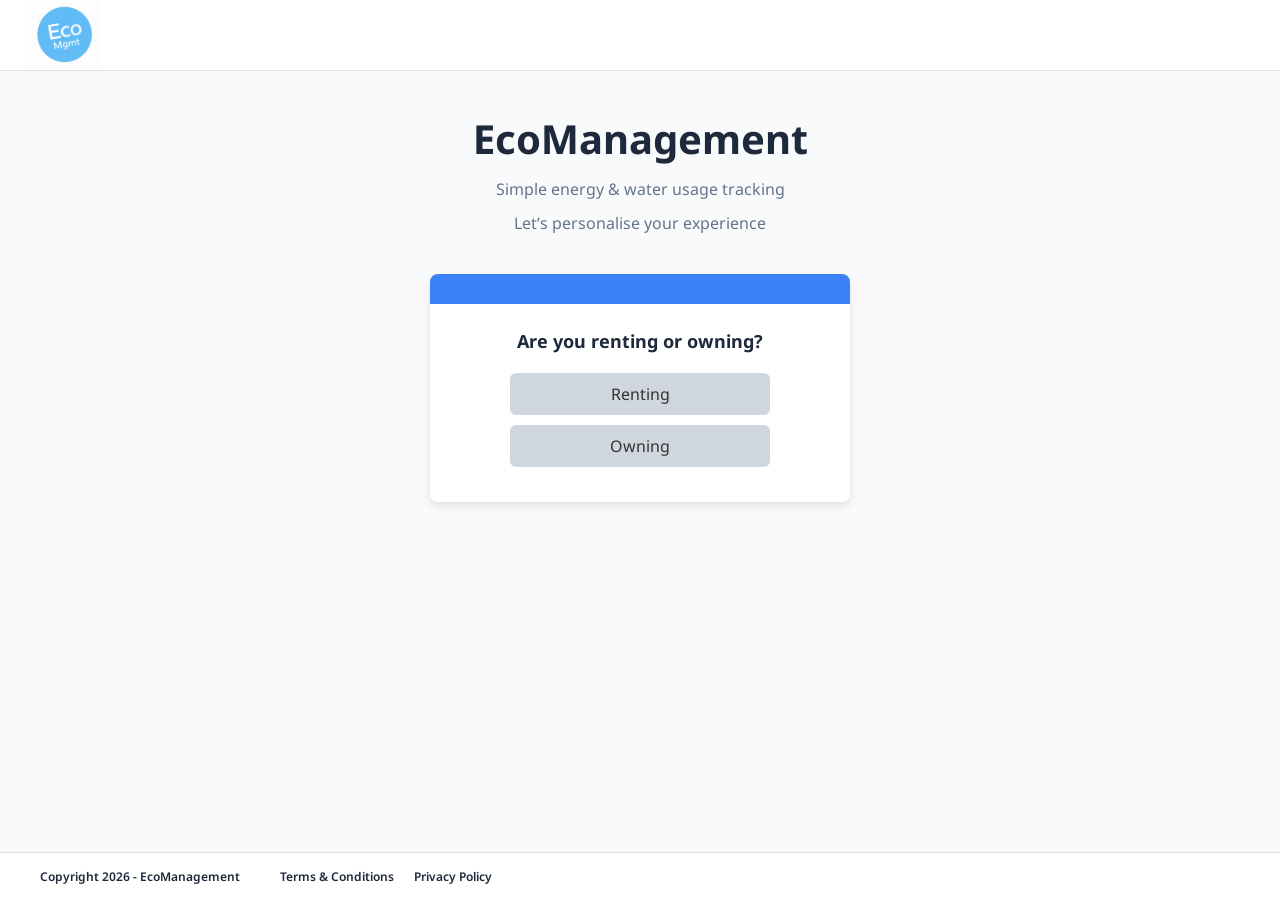
==== index.html @ d2347979 "change logo size and padding in header, add logo to renters hub, update index.html text# Please ente" ====
<!DOCTYPE html>
<!-- Author: Robindro Kshetrimayum
     Page: Homepage -->
<html lang="en">
<head>
  <meta charset="UTF-8">

  <!-- Title displayed on browser tab -->
  <title>Homepage - EcoManagement</title>

  <!-- Makes the page responsive -->
  <meta name="viewport" content="width=device-width, initial-scale=1.0">

  <!-- Google font -->
  <link rel="stylesheet" href="https://fonts.googleapis.com/css2?family=Noto+Sans+Georgian:wght@400;600&display=swap">


  <link rel="stylesheet" href="global.css">
</head>

<body>

<!-- Website header -->
<header>
  <div class="logo">
    <img src="icons/logo.png" alt="EcoManagement Logo">
  </div>
</header>

<!-- Main content -->
<main class="container">

  <!-- Intro section -->
  <div class="title-box">
    <h1>EcoManagement</h1>
    <p>Simple energy & water usage tracking</p>
    <p>Let’s personalise your experience</p>
  </div>

  <!-- User selection section -->
  <div class="choice-box">
    <div class="choice-header"></div>

    <div class="choice-content">
      <h3>Are you renting or owning?</h3>

      <!-- Renting button -->
      <a href="upload.html">
        <button class="btn">Renting</button>
      </a>

      <!-- Owning button -->
      <a href="upload.html">
        <button class="btn">Owning</button>
      </a>
    </div>
  </div>

</main>

<!-- Footer section -->
<footer>
  <span>Copyright 2026 - EcoManagement</span>

  <a href="terms.html">Terms & Conditions</a>
  <a href="privacy.html">Privacy Policy</a>
</footer>

</body>
</html>
---- global.css ----
/* 
   Stylesheet developed collaboratively by OL10.
   Final consolidation and integration by Harry Montgomery.
*/

/* Global */
* {
    margin: 0;
    padding: 0;
    box-sizing: border-box;
    font-family: "Noto Sans Georgian", sans-serif;
}

:root {
    /*backgrounds*/
    --clr-bg-page:    #F8FAFC;  
    --clr-bg-surface: #FFFFFF;   
    --clr-bg-info:    #EFF6FF;  

    /*text*/
    --clr-text-primary:   #1E293B;  
    --clr-text-secondary: #64748B;  
    --clr-text-info:      #1E40AF;  

    /*misc*/
    --clr-brand:       #4AA3DF;  
    --clr-accent:      #4E8FF9;  
    --clr-btn-hover:   #3B82F6;  
    --clr-btn-default: #CBD5E1;  

    /*borders*/
    --clr-border:        #DDDDDD;  
    --clr-border-upload: #CBD5E1;  
    --clr-border-info:   #BFDBFE;  
}

body {
    background: #F8FAFC;
    display: flex;
    flex-direction: column;
    min-height: 100vh;
    color: #1E293B;
}

.container {
    flex: 1;
    display: flex;
    flex-direction: column;
    align-items: center;
    padding: 40px 20px;
}

/* Header */
header {
    display: flex;
    justify-content: space-between;
    align-items: center;
    padding: 0px 30px;
    background: #FFF;
    border-bottom: 1px solid #DDD;
}

.logo img {
    width: 70px;
    height: 70px;
    object-fit: contain;
    display: block;
}

nav {
    display: flex;
    gap: 50px;
}

.nav-link {
    color: #1E293B;
    font-size: 22px;
    font-weight: 700;
    text-decoration: none;
    transition: color 0.2s ease;
}

.nav-link:hover,
.nav-link-active {
    color: #4E8FF9;
}

.home {
    text-decoration: none;
    color: #1E293B;
    font-size: 16px;
    font-weight: 600;
}

/* Footer */
footer {
    display: flex;
    gap: 20px;
    padding: 15px 40px;
    background: #FFF;
    border-top: 1px solid #DDD;
    font-size: 12px;
    font-weight: 600;
    color: #1E293B;
}

footer span {
    margin-right: 20px;
}

footer a {
    text-decoration: none;
    color: #1E293B;
}

footer a:hover {
    color: #4E8FF9;
}

/* 
    Homepage 
    Author: Robindro Kshetrimayum
*/
.logo {
  font-weight: bold;
  color: #4aa3df;
}

.container {
  flex: 1;
  display: flex;
  flex-direction: column;
  align-items: center;
  padding: 40px 20px;
}

.title-box {
  text-align: center;
  margin-bottom: 40px;
  max-width: 400px;

  & h1 {
    font-size: 40px;
    font-weight: 700;
    margin-bottom: 12px;
  }

  & p {
    font-size: 16px;
    color: #64748B;
    margin: 0;
  }

  & p + p {
    margin-top: 12px;
  }

  & strong {
    color: #1E293B;
  }
}

.choice-box {
  width: 420px;
  background: #fff;
  border-radius: 8px;
  box-shadow: 0 4px 10px rgba(0,0,0,0.1);
  overflow: hidden;
  text-align: center;
}

.choice-header {
  height: 30px;
  background: #3B82F6;
}

.choice-content {
  padding: 25px 40px;
  display: flex;
  flex-direction: column;
  align-items: center;

  & h3 {
    font-size: 18px;
    margin-bottom: 20px;
  }
}

.btn {
  width: 260px;
  padding: 10px 16px;
  margin-bottom: 10px;
  border: none;
  border-radius: 6px;
  font-size: 16px;
  cursor: pointer;

  background: #cfd6dd;
  color: #333;

  transition: opacity 0.2s ease;
}

.btn:hover,
.btn:active {
  background: #3B82F6;
  color: #fff;
  opacity: 0.9;
}

/* 
   Upload
   Author: Dion Kircher
*/
.upload-title-box {
  text-align: left;
  max-width: 400px;
  margin: 0;

  & h1 {
    font-size: 40px;
    font-weight: 350;
    margin-bottom: 6px;
    margin-left: -55px;
    color: var(--clr-text-primary);
  }

  & p {
    font-size: 40px;
    font-weight: 700;
    color: var(--clr-text-primary);
    margin-left: -55px;
  }

  & p + p {
    margin-top: 12px;
    font-size: 16px;
    font-weight: 550;
    color: var(--clr-text-secondary);
    margin-left: -55px;
  }
}

.upload-box {
  margin-top: 10px;
  width: 420px;
  height: 330px;
  background: var(--clr-bg-page);
  border: 2px dashed var(--clr-border-upload);
  border-radius: 15px;
  overflow: hidden;
  text-align: center;
}

.upload-content {
  padding: 25px 40px;
  display: flex;
  flex-direction: column;
  align-items: center;
}

.upload-icon {
  margin-top: 75px;
  max-width: 20%; 
  height: auto;    
}

.upload-content h3 {
    color: var(--clr-text-secondary);
    margin-top: 20px;
    font-size: 18px;
    margin-bottom: 5px;
  }

.upload-content h4 {
    color: var(--clr-text-secondary);
    font-size: 14px;
  }


.continue-btn {
  display: flex;             
  justify-content: center;   
  align-items: center;       
  text-decoration: none;     
  margin-top: 40px;
  width: 310px;
  height: 65px;
  background: var(--clr-btn-default);
  color: var(--clr-text-secondary);
  font-size: 24px;
  font-weight: bold;
  border: none;
  border-radius: 6px;
  cursor: pointer;           
  align-self: center;
  transition: all 0.2s ease;
  box-shadow: 3px 3px 5px rgb(176, 176, 176);
}

.continue-btn:hover {
  background: var(--clr-btn-hover);
  color: var(--clr-bg-surface);
  opacity: 0.9;
}

.disclaimer-box {
    margin-top: 40px;
    width: 540px;
    height: 110px;
    background: var(--clr-bg-info);
    border: 1px solid var(--clr-border-info);
    border-radius: 6px;
    display: flex;
    align-items: center;
    padding: 0 20px;
    margin-bottom: -30px;

    & p {
        font-size: 16px;
        color: var(--clr-text-info);
        text-align: left;
    }
}

/* 
   Bill Translator
   Author: Harry Montgomery 
*/
.bill-container {
    flex: 1;
    display: flex;
    flex-direction: column;
    align-items: center;
    padding: 40px 20px;
}

.bill-title-box {
    text-align: center;
    margin-bottom: 20px;
    max-width: 500px;

    & h1 {
        font-size: 40px;
        font-weight: 700;
        margin-bottom: 7px;
    }

    & p {
        color: #1E293B;
        text-align: center;
        font-size: 24px;
        font-weight: 400;
    }
}

.bill-title-row {
    display: flex;
    align-items: center;
    justify-content: center;
    gap: 10px;
}

.bill-title-icon {
    width: 43px;
    height: 43px;
    margin-bottom: 7px;
}

.bill-renters-card {
    width: 745px;
    border-radius: 16px;
    background: #FFF;
    box-shadow: 2px 4px 8px 0 rgba(0, 0, 0, 0.25);
    overflow: hidden;
    padding: 0px;
}

.bill-header {
    background: #4E8FF9;
    color: #fff;
    text-align: center;
    padding: 20px 16px;

    & h2 {
        font-size: 28px;
        font-weight: 700;
        margin: 0;
    }
}

.bill-body {
    padding: 26px 32px 36px;
    display: flex;
    flex-direction: column;
    align-items: center;
}

.breakdown-title {
    display: flex;
    align-items: center;
    gap: 10px;
    margin-bottom: 18px;

    & h3 {
        font-size: 22px;
        font-weight: 700;
        color: #1E293B;
        margin: 0;
    }
}

.breakdown-icon {
    width: 24px;
    height: 24px;
}

.bill-chart {
    width: 100%;
    max-width: 420px;
    height: auto;
    display: block;
}

.insight-box {
    width: 100%;
    max-width: 620px;
    margin: auto;
    background: #EEF3FB;
    border: 1px solid #C9D8F0;
    border-radius: 10px;
    padding: 16px 18px;
    margin-top: 20px;
    margin-bottom: 24px;

    & h4 {
        color: #1E40AF;
        font-size: 24px;
        font-weight: 800;
        margin-bottom: 8px;
    }

    & p {
        color: #1E293B;
        font-size: 16px;
        font-weight: 400;
        line-height: 1.5;
    }

    & p span {
        color: #1D4ED8;
        font-weight: 700;
    }
}

.next-step {
    width: 100%;
    text-align: center;
    padding-bottom: 16px;

    & h3 {
        color: #000;
        font-size: 20px;
        font-weight: 700;
        margin-bottom: 22px;
    }
}

.action-buttons {
    display: flex;
    justify-content: center;
    gap: 18px;
    margin-bottom: 14px;
    flex-wrap: wrap;
}

.action-btn {
    min-width: 220px;
    padding: 14px 24px;
    border-radius: 12px;
    text-decoration: none;
    font-size: 18px;
    font-weight: 700;
    text-align: center;
    display: inline-block;
    box-shadow: 0 3px 8px rgba(0, 0, 0, 0.15);
}

.primary-btn {
    background: #3B82F6;
    color: #fff;
}

.secondary-btn {
    background: #F0E7FF;
    color: #6D28D9;
}

.upload-link {
    color: #2563EB;
    font-size: 16px;
    font-weight: 700;
    text-decoration: none;
}

.upload-link:hover {
    text-decoration: underline;
}

/* 
   Renters Hub
   Author: Mustafa Luaibi
*/
.renters-title-box {
    text-align: center;
    margin-bottom: 20px;
    max-width: 400px;

    & h1 {
        font-size: 40px;
        font-weight: 700;
        margin-bottom: 7px;
    }

    & p {
        color: #1E293B;
        text-align: center;
        font-size: 24px;
        font-weight: 400;
    }
}

.renters-title-row {
    display: flex;
    align-items: center;
    justify-content: center;
    gap: 10px;
}

.renters-title-icon {
    width: 43px;
    height: 43px;
    margin-bottom: 7px;
}

.renters-card {
    width: 745px;
    border-radius: 16px;
    border: 1px solid #E2E8F0;
    background: #FFF;
    box-shadow: 2px 4px 8px 0 rgba(0, 0, 0, 0.25);
    padding: 17px 45px;
}

.quick-info-box {
    border-radius: 12px;
    border: 1px solid #BFDBFE;
    background: #EFF6FF;
    padding: 5px 15px;
    text-align: center;
    margin-bottom: 12px;

    & strong {
        font-size: 16px;
    }

    & p {
        font-size: 15px;
    }
}

.selected-savings-info {
    display: flex;
    justify-content: space-between;
    align-items: center;
    border-radius: 12px;
    border: 1px solid #86EFAC;
    background: #ECFDF5;
    padding: 10px 25px;
    margin-bottom: 14px;

    & strong {
        font-size: 20px;
    }

    & span {
        color: #059669;
        font-size: 28px;
        font-weight: 700;
    }
}

.tips-grid {
    display: grid;
    grid-template-columns: 1fr 1fr;
    gap: 20px;
}

.tip-card {
    position: relative;
    border-radius: 16px;
    border: 2px solid #DBEAFE;
    background: #FFF;
    padding: 15px;
    transition-property: transform, box-shadow;
    transition-duration: 0.2s;
    transition-timing-function: ease;
    cursor: pointer;

    & input {
        position: absolute;
        top: 10px;
        right: 10px;
        width: 20px;
        height: 20px;
        cursor: pointer;
    }

    & p {
        font-size: 16px;
        color: #64748B;
        margin-bottom: 7px;
    }
}

.tip-card:hover {
    transform: translateY(-2px);
    box-shadow: 2px 6px 10px rgba(0, 0, 0, 0.18);
}

.tip-card:has(input:checked) {
    border-color: #10B981;
    background: #ECFDF5;
}

.tip-cost-info {
    display: flex;
    justify-content: space-between;
    align-items: center;

    & small {
        color: #6D28D9;
        font-size: 12px;
        font-weight: 700;
        border-radius: 10px;
        padding: 5px 10px;
        background: #EDE9FE;
    }


    & strong {
        color: #059669;
        font-size: 16px;
    }
}

.add-tips-btn {
    width: 100%;
    margin-top: 14px;
    padding: 12px;
    background: #3B82F6;
    color: #FFF;
    border: none;
    border-radius: 16px;
    font-size: 21px;
    font-weight: 700;
    cursor: pointer;
    filter: drop-shadow(0 2px 2px rgba(0, 0, 0, 0.50));
    transition: all 0.2s ease;
}

.add-tips-btn:hover {
    background: #2563EB;
    transform: translateY(-2px);
    filter: drop-shadow(0 4px 6px rgba(0, 0, 0, 0.3));
}

/* 
   Saving Goals
   Author: Cong Duc Hung Nguyen (Henry)
*/
.hero {
    text-align: center;
    padding: 50px 20px;
}

.hero-title-box {
    display: flex;
    justify-content: center;
    align-items: center;
    gap: 20px;
    margin-bottom: 10px;
}

.quotes {
    font-size: 24px;
    color: black;
}

.pig-icon {
    width: 50px;
    height: auto;
}

.main-container {
    max-width: 1440px;
    margin: 0 auto 80px;
    background: white;
    border-radius: 24px;
    padding: 50px;
    box-shadow: 0 15px 40px rgba(0, 0, 0, 0.06);
}

.grid {
    display: grid;
    grid-template-columns: repeat(3, 1fr);
    gap: 30px;
    margin-bottom: 50px;
}

.card-checkbox {
    display: none;
}

.card {
    border: 2px solid #e2e8f0;
    border-radius: 18px;
    padding: 25px;
    display: flex;
    gap: 20px;
    cursor: pointer;
    transition: all 0.25s ease;
}

.card-checkbox:checked + .card {
    border-color: #56c986;
    background-color: #f0fdf4;
}

.check-circle {
    width: 26px;
    height: 26px;
    border: 2px solid #e2e8f0;
    border-radius: 50%;
    flex-shrink: 0;
    margin-top: 5px;
    display: flex;
    align-items: center;
    justify-content: center;
}

.card-checkbox:checked + .card .check-circle {
    background-color: #56c986;
    border-color: #56c986;
}

.card-checkbox:checked + .card .check-circle::after {
    content: '✓';
    color: white;
    font-size: 16px;
}

.card-info {
    & b {
        display: block;
        font-size: 20px;
        font-weight: 700;
        margin-bottom: 8px;
        line-height: 1.2;
    }

    & span {
        color: #56c986;
        font-weight: 700;
        font-size: 18px;
    }
}

.summary-bar {
    background-color: #56c986;
    color: black;
    padding: 30px;
    border-radius: 20px;
    text-align: center;

    & h2 {
        font-size: 36px;
    }
}

@media (max-width: 900px) { .grid { grid-template-columns: 1fr 1fr; } }
@media (max-width: 600px) { .grid { grid-template-columns: 1fr; } }
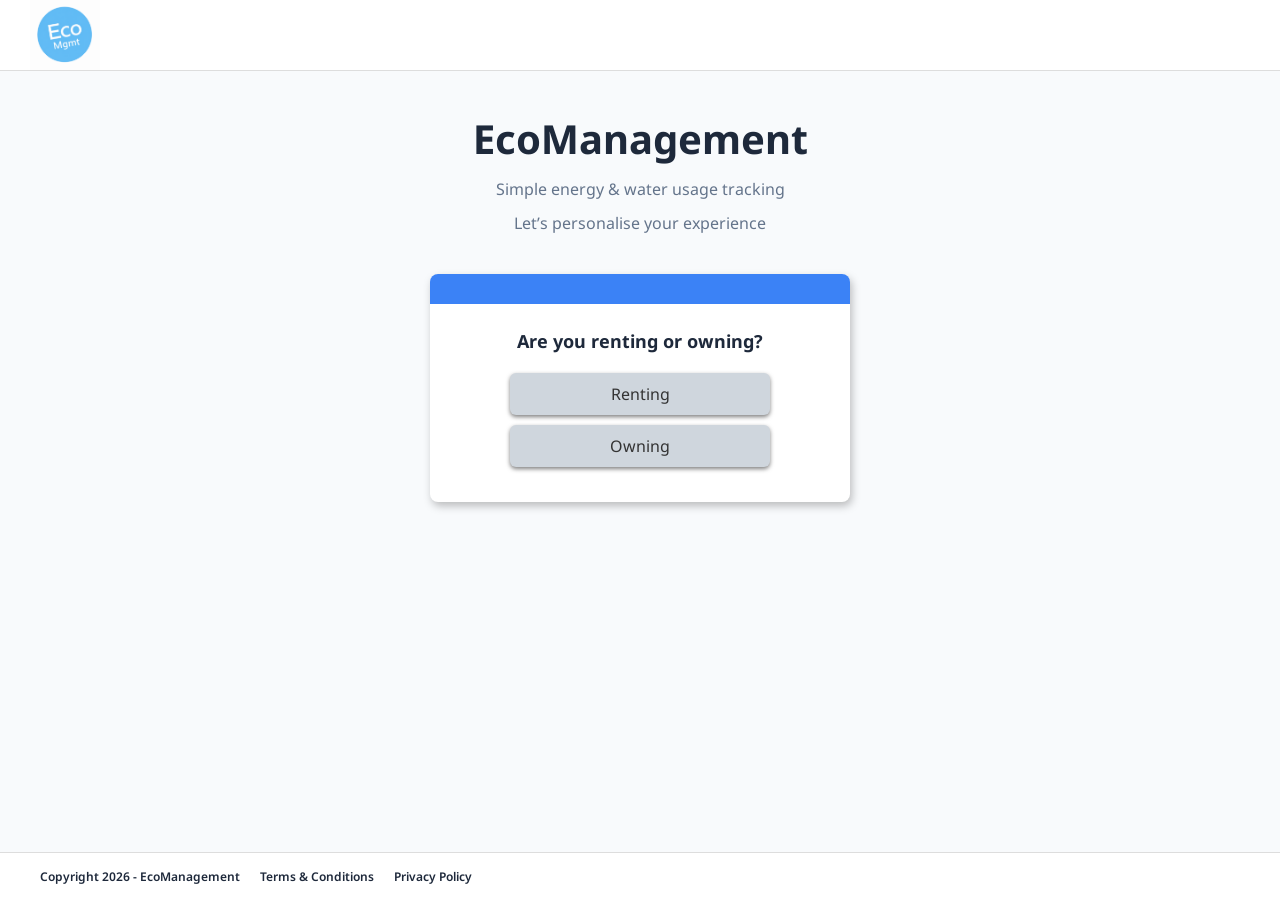
==== commit 1d790341: "removed redudant codes from global.css and added box-shadow to choice-box." ====
--- a/index.html
+++ b/index.html
@@ -2,6 +2,7 @@
 <!-- Author: Robindro Kshetrimayum
      Page: Homepage -->
 <html lang="en">
+
 <head>
   <meta charset="UTF-8">
 
@@ -12,59 +13,60 @@
   <meta name="viewport" content="width=device-width, initial-scale=1.0">
 
   <!-- Google font -->
-  <link rel="stylesheet" href="https://fonts.googleapis.com/css2?family=Noto+Sans+Georgian:wght@400;600&display=swap">
+  <link rel="stylesheet"
+    href="https://fonts.googleapis.com/css2?family=Noto+Sans+Georgian:wght@400;600&display=swap">
 
-
+  <!-- Global CSS -->
   <link rel="stylesheet" href="global.css">
 </head>
 
 <body>
 
-<!-- Website header -->
-<header>
-  <div class="logo">
-    <img src="icons/logo.png" alt="EcoManagement Logo">
-  </div>
-</header>
+  <!-- Website header -->
+  <header>
+    <div class="logo">
+      <img src="icons/logo.png" alt="EcoManagement Logo">
+    </div>
+  </header>
 
-<!-- Main content -->
-<main class="container">
+  <!-- Main content -->
+  <main class="container">
 
-  <!-- Intro section -->
-  <div class="title-box">
-    <h1>EcoManagement</h1>
-    <p>Simple energy & water usage tracking</p>
-    <p>Let’s personalise your experience</p>
-  </div>
+    <!-- Top section -->
+    <div class="title-box">
+      <h1>EcoManagement</h1>
+      <p>Simple energy & water usage tracking</p>
+      <p>Let’s personalise your experience</p>
+    </div>
 
-  <!-- User selection section -->
-  <div class="choice-box">
-    <div class="choice-header"></div>
+    <!-- User selection section -->
+    <div class="choice-box">
+      <div class="choice-content">
 
-    <div class="choice-content">
-      <h3>Are you renting or owning?</h3>
+        <h3>Are you renting or owning?</h3>
 
-      <!-- Renting button -->
-      <a href="upload.html">
-        <button class="btn">Renting</button>
-      </a>
+        <!-- Renting button -->
+        <a href="upload.html">
+          <button class="btn">Renting</button>
+        </a>
 
-      <!-- Owning button -->
-      <a href="upload.html">
-        <button class="btn">Owning</button>
-      </a>
+        <!-- Owning button -->
+        <a href="upload.html">
+          <button class="btn">Owning</button>
+        </a>
+
+      </div>
     </div>
-  </div>
 
-</main>
+  </main>
 
-<!-- Footer section -->
-<footer>
-  <span>Copyright 2026 - EcoManagement</span>
-
-  <a href="terms.html">Terms & Conditions</a>
-  <a href="privacy.html">Privacy Policy</a>
-</footer>
+  <!-- Footer section -->
+  <footer>
+    <span>Copyright 2026 - EcoManagement</span>
+    <a href="terms.html">Terms & Conditions</a>
+    <a href="privacy.html">Privacy Policy</a>
+  </footer>
 
 </body>
+
 </html>
--- a/global.css
+++ b/global.css
@@ -88,8 +88,12 @@
 .home {
     text-decoration: none;
     color: #1E293B;
-    font-size: 16px;
+    font-size: 22px;
     font-weight: 600;
+}
+
+.home:hover {
+    color: var(--clr-accent);
 }
 
 /* Footer */
@@ -104,10 +108,6 @@
     color: #1E293B;
 }
 
-footer span {
-    margin-right: 20px;
-}
-
 footer a {
     text-decoration: none;
     color: #1E293B;
@@ -121,19 +121,6 @@
     Homepage 
     Author: Robindro Kshetrimayum
 */
-.logo {
-  font-weight: bold;
-  color: #4aa3df;
-}
-
-.container {
-  flex: 1;
-  display: flex;
-  flex-direction: column;
-  align-items: center;
-  padding: 40px 20px;
-}
-
 .title-box {
   text-align: center;
   margin-bottom: 40px;
@@ -148,7 +135,6 @@
   & p {
     font-size: 16px;
     color: #64748B;
-    margin: 0;
   }
 
   & p + p {
@@ -164,12 +150,14 @@
   width: 420px;
   background: #fff;
   border-radius: 8px;
-  box-shadow: 0 4px 10px rgba(0,0,0,0.1);
+  box-shadow: 2px 4px 8px 0 rgba(0, 0, 0, 0.25);
   overflow: hidden;
   text-align: center;
 }
 
-.choice-header {
+.choice-box::before {
+  content: "";
+  display: block;
   height: 30px;
   background: #3B82F6;
 }
@@ -194,16 +182,18 @@
   border-radius: 6px;
   font-size: 16px;
   cursor: pointer;
-
   background: #cfd6dd;
   color: #333;
-
-  transition: opacity 0.2s ease;
+  filter: drop-shadow(0 2px 2px rgba(0, 0, 0, 0.50));
+
+  transition: all 0.2s ease;
 }
 
 .btn:hover,
 .btn:active {
   background: #3B82F6;
+  transform: translateY(-2px);
+  filter: drop-shadow(0 4px 6px rgba(0, 0, 0, 0.3));
   color: #fff;
   opacity: 0.9;
 }
@@ -250,6 +240,7 @@
   border-radius: 15px;
   overflow: hidden;
   text-align: center;
+  cursor: pointer;
 }
 
 .upload-content {
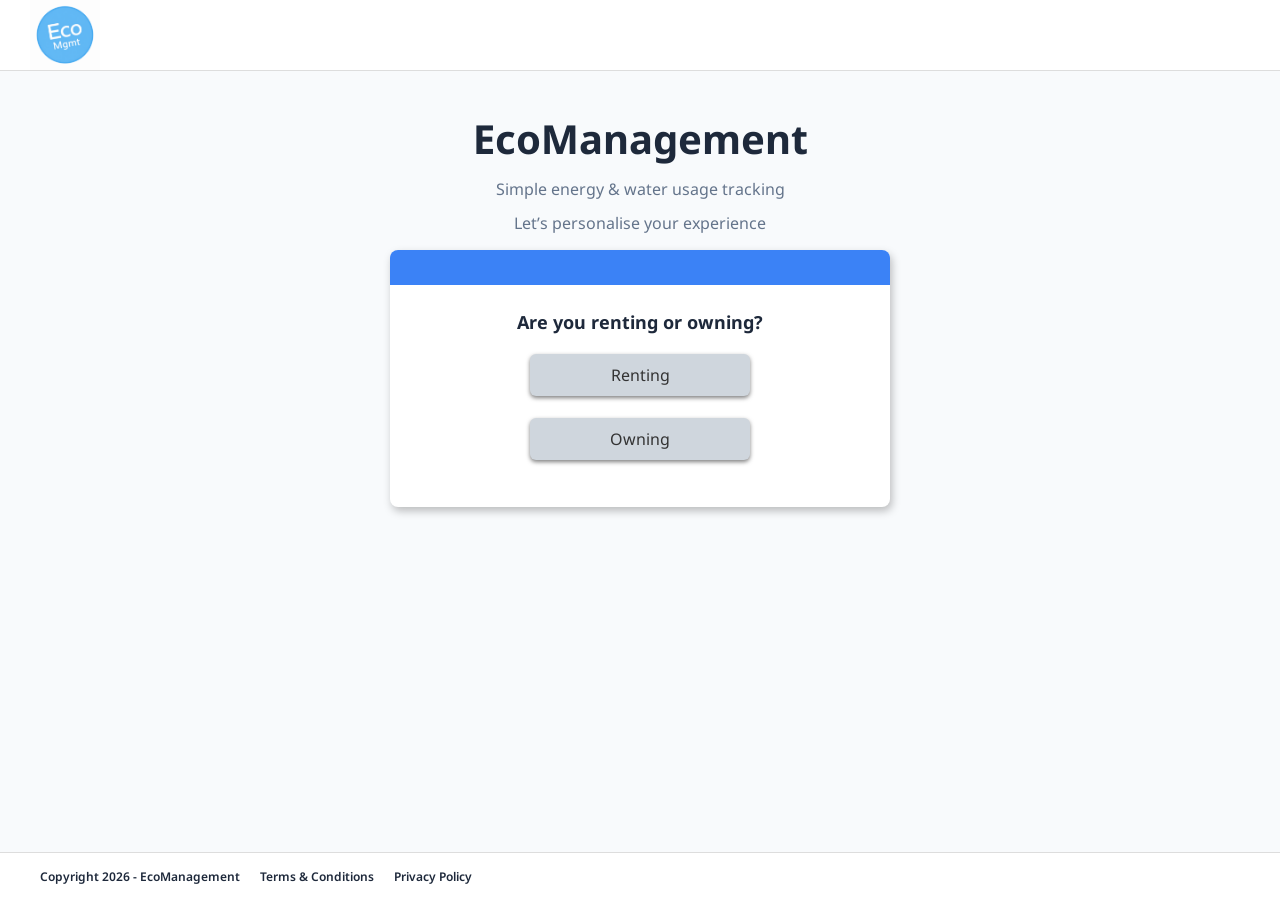
==== commit 1755717d: "change the logo to svg and update the header comment in index.html" ====
--- a/index.html
+++ b/index.html
@@ -16,16 +16,16 @@
   <link rel="stylesheet"
     href="https://fonts.googleapis.com/css2?family=Noto+Sans+Georgian:wght@400;600&display=swap">
 
-  <!-- Global CSS -->
+  <!-- Linking Global CSS -->
   <link rel="stylesheet" href="global.css">
 </head>
 
 <body>
 
-  <!-- Website header -->
+  <!-- Homepage header -->
   <header>
     <div class="logo">
-      <img src="icons/logo.png" alt="EcoManagement Logo">
+      <img src="icons/logo.svg" alt="EcoManagement Logo">
     </div>
   </header>
 
--- a/global.css
+++ b/global.css
@@ -123,7 +123,7 @@
 */
 .title-box {
   text-align: center;
-  margin-bottom: 40px;
+  margin-bottom: 16px;
   max-width: 400px;
 
   & h1 {
@@ -147,7 +147,7 @@
 }
 
 .choice-box {
-  width: 420px;
+  width: 500px;
   background: #fff;
   border-radius: 8px;
   box-shadow: 2px 4px 8px 0 rgba(0, 0, 0, 0.25);
@@ -158,7 +158,7 @@
 .choice-box::before {
   content: "";
   display: block;
-  height: 30px;
+  height: 35px;
   background: #3B82F6;
 }
 
@@ -175,9 +175,9 @@
 }
 
 .btn {
-  width: 260px;
+  width: 220px;
   padding: 10px 16px;
-  margin-bottom: 10px;
+  margin-bottom: 22px;
   border: none;
   border-radius: 6px;
   font-size: 16px;
@@ -185,7 +185,6 @@
   background: #cfd6dd;
   color: #333;
   filter: drop-shadow(0 2px 2px rgba(0, 0, 0, 0.50));
-
   transition: all 0.2s ease;
 }
 
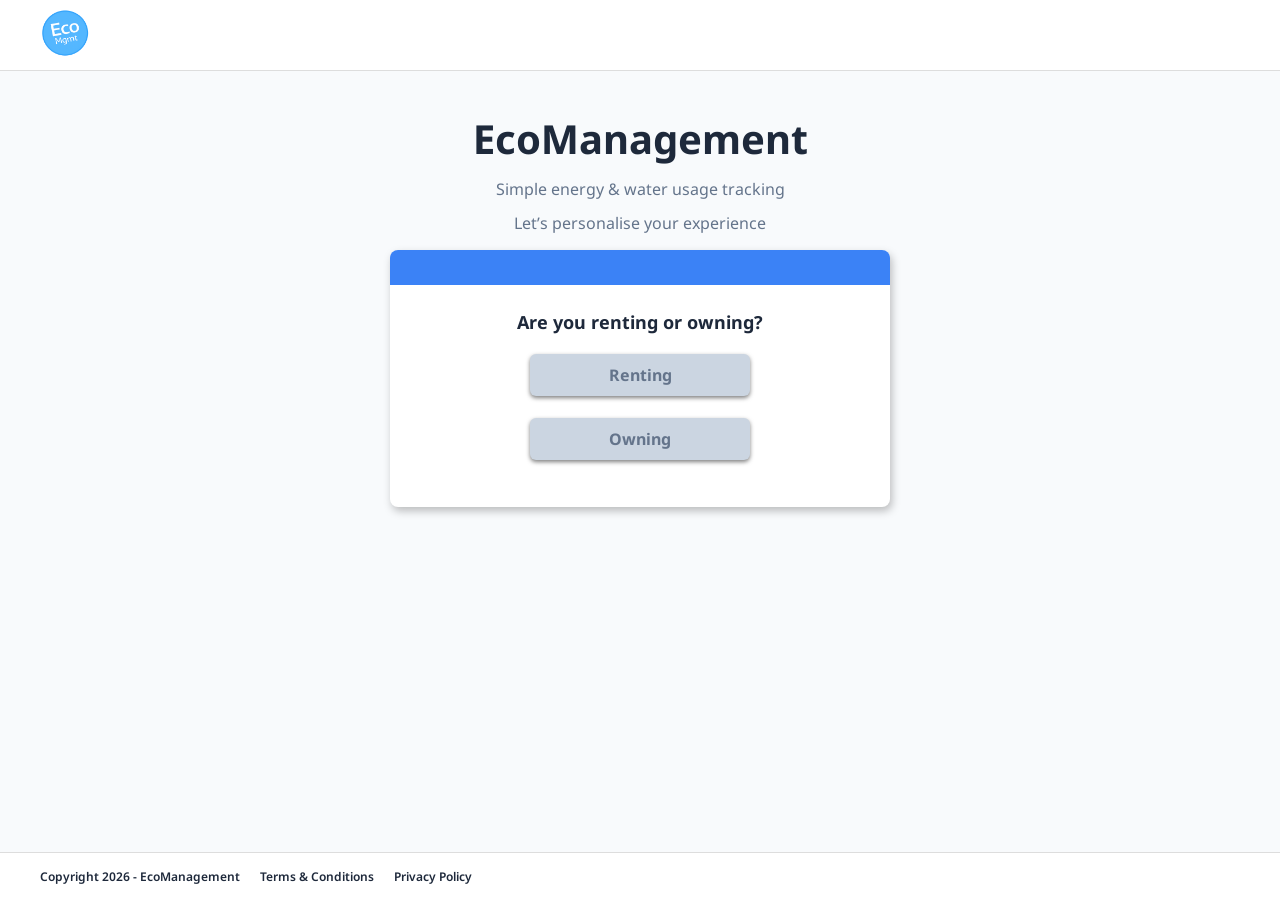
==== commit 8fb5a190: "added glowing effect to logo and removed svg logo" ====
--- a/index.html
+++ b/index.html
@@ -25,7 +25,7 @@
   <!-- Homepage header -->
   <header>
     <div class="logo">
-      <img src="icons/logo.svg" alt="EcoManagement Logo">
+      <img src="icons/logo.png" alt="EcoManagement Logo">
     </div>
   </header>
 
--- a/global.css
+++ b/global.css
@@ -61,10 +61,28 @@
 }
 
 .logo img {
-    width: 70px;
-    height: 70px;
-    object-fit: contain;
-    display: block;
+  width: 70px;
+  height: 70px;
+  object-fit: contain;
+  display: block;
+
+  animation: glowPulse 5s ease-in-out infinite;
+}
+
+@keyframes glowPulse {
+
+  0% {
+    filter: drop-shadow(0 0 0px #4dafff);
+  }
+
+  50% {
+    filter: drop-shadow(0 0 14px #4dafff);
+  }
+
+  100% {
+    filter: drop-shadow(0 0 0px #4dafff);
+  }
+
 }
 
 nav {
@@ -182,8 +200,9 @@
   border-radius: 6px;
   font-size: 16px;
   cursor: pointer;
-  background: #cfd6dd;
-  color: #333;
+  background: var(--clr-btn-default);
+  color: var(--clr-text-secondary);
+  font-weight: bold;
   filter: drop-shadow(0 2px 2px rgba(0, 0, 0, 0.50));
   transition: all 0.2s ease;
 }
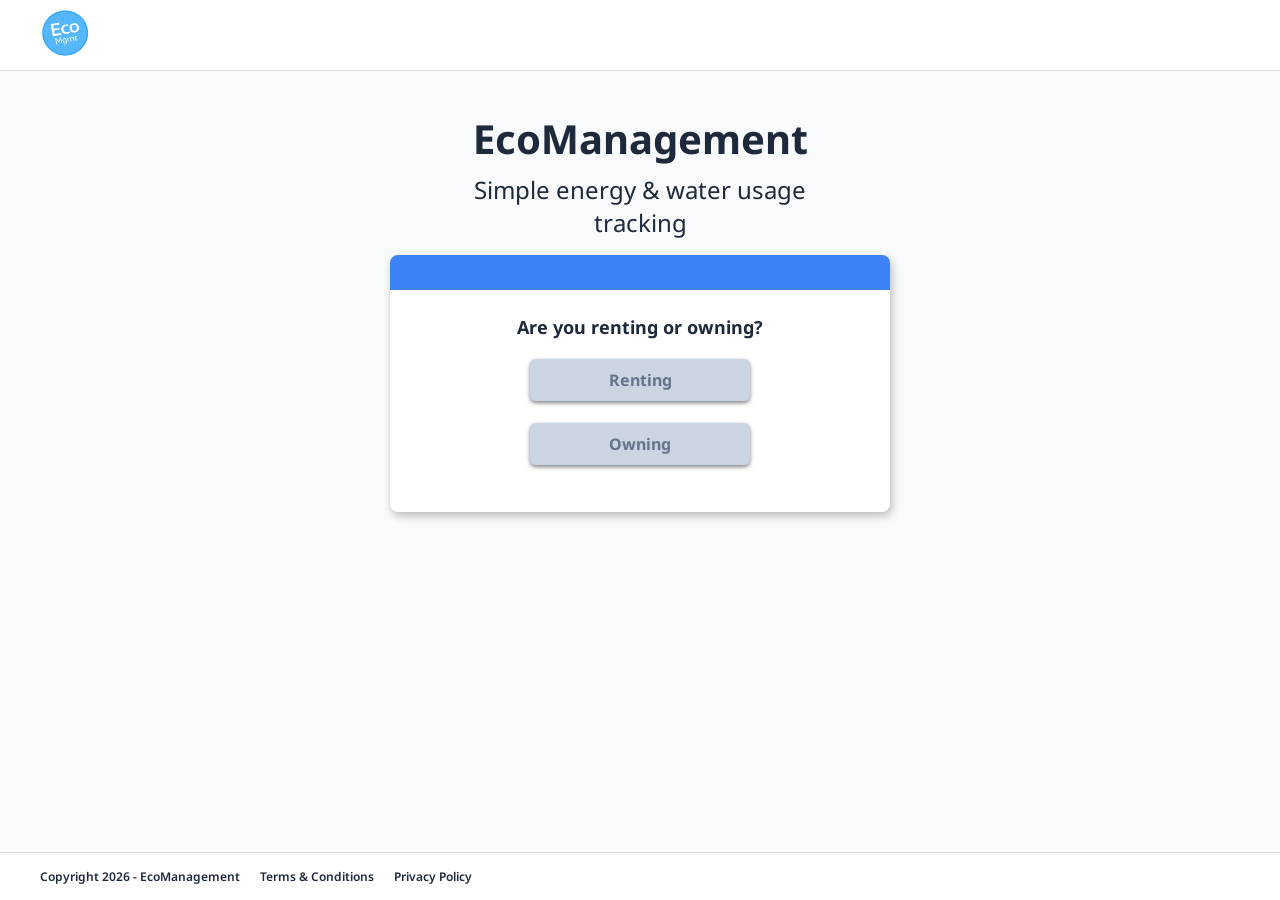
==== commit 114dc917: "changing title text and subtitle text in index.html and global.css" ====
--- a/index.html
+++ b/index.html
@@ -1,6 +1,6 @@
 <!DOCTYPE html>
 <!-- Author: Robindro Kshetrimayum
-     Page: Homepage -->
+     Page: Homepage -->     
 <html lang="en">
 
 <head>
@@ -9,7 +9,7 @@
   <!-- Title displayed on browser tab -->
   <title>Homepage - EcoManagement</title>
 
-  <!-- Makes the page responsive -->
+  <!-- Makes the page responsive across different screen sizes and devices -->
   <meta name="viewport" content="width=device-width, initial-scale=1.0">
 
   <!-- Google font -->
@@ -36,7 +36,6 @@
     <div class="title-box">
       <h1>EcoManagement</h1>
       <p>Simple energy & water usage tracking</p>
-      <p>Let’s personalise your experience</p>
     </div>
 
     <!-- User selection section -->
@@ -47,12 +46,12 @@
 
         <!-- Renting button -->
         <a href="upload.html">
-          <button class="btn">Renting</button>
+          <button class="homepage-btn">Renting</button>
         </a>
 
         <!-- Owning button -->
         <a href="upload.html">
-          <button class="btn">Owning</button>
+          <button class="homepage-btn">Owning</button>
         </a>
 
       </div>
--- a/global.css
+++ b/global.css
@@ -70,19 +70,15 @@
 }
 
 @keyframes glowPulse {
-
   0% {
     filter: drop-shadow(0 0 0px #4dafff);
   }
-
   50% {
     filter: drop-shadow(0 0 14px #4dafff);
   }
-
   100% {
     filter: drop-shadow(0 0 0px #4dafff);
   }
-
 }
 
 nav {
@@ -101,6 +97,10 @@
 .nav-link:hover,
 .nav-link-active {
     color: #4E8FF9;
+    font-size: 22px;
+    font-weight: 700;
+    text-decoration: none;
+    transition: color 0.2s ease;
 }
 
 .home {
@@ -109,7 +109,6 @@
     font-size: 22px;
     font-weight: 600;
 }
-
 .home:hover {
     color: var(--clr-accent);
 }
@@ -124,13 +123,12 @@
     font-size: 12px;
     font-weight: 600;
     color: #1E293B;
-}
-
-footer a {
-    text-decoration: none;
-    color: #1E293B;
-}
-
+
+    & a {
+        text-decoration: none;
+        color: #1E293B;
+    }
+}
 footer a:hover {
     color: #4E8FF9;
 }
@@ -144,26 +142,35 @@
   margin-bottom: 16px;
   max-width: 400px;
 
+  /* Main heading */
   & h1 {
     font-size: 40px;
     font-weight: 700;
-    margin-bottom: 12px;
-  }
-
+    margin-bottom: 7px;
+  }
+
+  /* Subtitle text */
   & p {
-    font-size: 16px;
-    color: #64748B;
-  }
-
+    font-size: 24px;
+    text-align: center;
+    color: #1E293B;
+    font-weight: 400
+  }
+  /*& p {
+    color: #1E293B;
+    text-align: center;
+    font-size: 24px;
+    font-weight: 400;
+    }*/
+}
+
+  /* Adds spacing between multiple paragraphs */
   & p + p {
     margin-top: 12px;
   }
 
-  & strong {
-    color: #1E293B;
-  }
-}
-
+
+/* Main content box */
 .choice-box {
   width: 500px;
   background: #fff;
@@ -173,6 +180,7 @@
   text-align: center;
 }
 
+/* Blue top bar decoration */
 .choice-box::before {
   content: "";
   display: block;
@@ -180,19 +188,22 @@
   background: #3B82F6;
 }
 
+/* Content inside the box */
 .choice-content {
   padding: 25px 40px;
   display: flex;
   flex-direction: column;
   align-items: center;
 
+  /* Box heading */
   & h3 {
     font-size: 18px;
     margin-bottom: 20px;
   }
 }
 
-.btn {
+/* Primary button styling */
+.homepage-btn {
   width: 220px;
   padding: 10px 16px;
   margin-bottom: 22px;
@@ -203,16 +214,30 @@
   background: var(--clr-btn-default);
   color: var(--clr-text-secondary);
   font-weight: bold;
+
+  /* Button shadow */
   filter: drop-shadow(0 2px 2px rgba(0, 0, 0, 0.50));
+
+  /* Smooth hover transition */
   transition: all 0.2s ease;
 }
 
-.btn:hover,
-.btn:active {
-  background: #3B82F6;
+/* Button hover effect */
+.homepage-btn:hover {
+
+  /* Changes button background colour */
+  background: var(--clr-btn-hover);
+
+  /* Changes text colour */
+  color: var(--clr-bg-surface);
+
+  /* Slight upward movement */
   transform: translateY(-2px);
+
+  /* Stronger shadow on hover */
   filter: drop-shadow(0 4px 6px rgba(0, 0, 0, 0.3));
-  color: #fff;
+
+  /* Slight transparency effect */
   opacity: 0.9;
 }
 
@@ -688,116 +713,244 @@
    Saving Goals
    Author: Cong Duc Hung Nguyen (Henry)
 */
-.hero {
-    text-align: center;
-    padding: 50px 20px;
-}
-
-.hero-title-box {
+
+/* ---- HERO TITLE ---- */
+.savings-hero {
+    text-align: center;
+    padding: 40px 20px 20px;
+}
+
+.savings-hero-title-box {
     display: flex;
     justify-content: center;
     align-items: center;
-    gap: 20px;
-    margin-bottom: 10px;
-}
-
-.quotes {
+    gap: 15px;
+    margin-bottom: 5px;
+
+    & h1 {
+        font-size: 32px;
+        font-weight: 700;
+    }
+}
+
+.pig-icon {
+    width: 40px;
+    height: auto;
+}
+
+.savings-quotes {
+    font-size: 18px;
+    color: var(--text-dark);
+}
+
+/* ---- MAIN DASHBOARD CARD ---- */
+.savings-container {
+    max-width: 680px; 
+    margin: 0 auto 60px;
+    background: white;
+    border-radius: 12px;
+    padding: 30px;
+    box-shadow: 0 10px 25px rgba(0, 0, 0, 0.05);
+}
+
+/* ---- INFO BANNER ---- */
+.savings-info-banner {
+    background-color: #EFF6FF;
+    border: 1px solid #BFDBFE;
+    border-radius: 8px;
+    padding: 12px;
+    text-align: center;
+    margin-bottom: 20px;
+
+    & b {
+        font-size: 16px; 
+        color: var(--text-dark); 
+        display: block;
+    }
+
+    & span {
+        font-size: 16px;
+        color: var(--text-dark);
+    }
+}
+
+/* ---- SUMMARY BLOCKS ---- */
+.savings-summary-row {
+    display: flex;
+    gap: 15px;
+    margin-bottom: 25px;
+}
+
+.savings-summary-box {
+    flex: 1;
+    background-color: #ECFDF5;
+    border: 1px solid #86EFAC;
+    border-radius: 8px;
+    padding: 15px;
+    text-align: center;
+    display: flex;
+    flex-direction: column;
+    gap: 5px;
+
+    & b {
+        font-size: 16px; 
+        color: #4B5563;
+    }
+}
+
+.savings-val-blue {
     font-size: 24px;
-    color: black;
-}
-
-.pig-icon {
-    width: 50px;
-    height: auto;
-}
-
-.main-container {
-    max-width: 1440px;
-    margin: 0 auto 80px;
+    font-weight: 700;
+    color: #1E40AF;
+}
+
+.savings-val-green {
+    font-size: 24px;
+    font-weight: 700;
+    color: #059669;
+}
+
+/* ---- GOALS LIST ---- */
+.savings-goal-list {
+    display: flex;
+    flex-direction: column;
+    gap: 15px;
+    margin-bottom: 25px;
+}
+
+.savings-goal-card {
+    border: 1px solid #DBEAFE;
+    border-radius: 8px;
+    padding: 15px;
     background: white;
-    border-radius: 24px;
-    padding: 50px;
-    box-shadow: 0 15px 40px rgba(0, 0, 0, 0.06);
-}
-
-.grid {
-    display: grid;
-    grid-template-columns: repeat(3, 1fr);
-    gap: 30px;
-    margin-bottom: 50px;
-}
-
-.card-checkbox {
-    display: none;
-}
-
-.card {
-    border: 2px solid #e2e8f0;
-    border-radius: 18px;
-    padding: 25px;
-    display: flex;
-    gap: 20px;
+}
+
+.savings-goal-card.savings-completed {
+    border-color: #34D399;
+    background-color: #ECFDF5;
+}
+
+.savings-goal-header {
+    margin-bottom: 12px;
+
+    & b {
+        font-size: 20px; 
+        color: #000; 
+    }
+
+    & p {
+        font-size: 14px; 
+        color: #64748B; 
+        margin-top: 2px;
+    }
+}
+
+/* Progress Bar */
+.savings-progress-track {
+    width: 100%;
+    height: 10px;
+    background-color: #e2e8f0;
+    border-radius: 10px;
+    margin-bottom: 15px;
+    overflow: hidden;
+}
+
+.savings-progress-fill.savings-green { 
+    background-color: #10B981; 
+    width: 100%; 
+    height: 100%; 
+}
+.savings-progress-fill.savings-grey { 
+    background-color: #cbd5e1; 
+    width: 0%; 
+    height: 100%; 
+}
+
+/* Card Footer */
+.savings-goal-footer {
+    display: flex;
+    justify-content: space-between;
+    align-items: center;
+}
+
+.savings-btn {
+    padding: 6px 18px;
+    border-radius: 6px;
+    font-weight: 700;
+    font-size: 18px;
     cursor: pointer;
-    transition: all 0.25s ease;
-}
-
-.card-checkbox:checked + .card {
-    border-color: #56c986;
-    background-color: #f0fdf4;
-}
-
-.check-circle {
-    width: 26px;
-    height: 26px;
-    border: 2px solid #e2e8f0;
-    border-radius: 50%;
-    flex-shrink: 0;
-    margin-top: 5px;
-    display: flex;
-    align-items: center;
-    justify-content: center;
-}
-
-.card-checkbox:checked + .card .check-circle {
-    background-color: #56c986;
-    border-color: #56c986;
-}
-
-.card-checkbox:checked + .card .check-circle::after {
-    content: '✓';
+    border: none;
+    color: white;
+}
+
+.savings-btn.savings-done { 
+    background-color: #10B981; 
+}
+
+.savings-btn.savings-mark { 
+    background-color: #3b82f6; 
+}
+
+.savings-text { 
+    font-size: 16px; 
+    font-weight: 700; 
+    color: #10B981; 
+}
+
+/* ---- ADD GOAL BOX ---- */
+.savings-add-goal-box {
+    border: 2px dashed #93C5FD;
+    border-radius: 8px;
+    padding: 20px;
+    margin-bottom: 20px;
+
+    & b {
+        display: block;
+        font-size: 24px;
+        font-weight: 800;
+        padding-bottom: 12px;
+    }
+}
+
+.savings-add-goal-inputs {
+    display: flex;
+    gap: 10px;
+
+    & input {
+        padding: 10px 12px;
+        border: 1px solid #CBD5E1;
+        border-radius: 6px;
+        font-size: 12px;
+        font-family: #FFFFFF;
+        outline: none;
+    }
+
+    & input:focus {
+        border-color: #3b82f6;
+    }
+}
+
+.savings-input-desc { 
+    flex: 1; 
+}
+.savings-input-val { 
+    width: 80px; 
+}
+
+/* ---- MAIN ACTION BUTTON ---- */
+.savings-btn-save-plan {
+    width: 100%;
+    padding: 14px;
+    background-color: #3b82f6;
     color: white;
     font-size: 16px;
-}
-
-.card-info {
-    & b {
-        display: block;
-        font-size: 20px;
-        font-weight: 700;
-        margin-bottom: 8px;
-        line-height: 1.2;
-    }
-
-    & span {
-        color: #56c986;
-        font-weight: 700;
-        font-size: 18px;
-    }
-}
-
-.summary-bar {
-    background-color: #56c986;
-    color: black;
-    padding: 30px;
-    border-radius: 20px;
-    text-align: center;
-
-    & h2 {
-        font-size: 36px;
-    }
-}
-
-@media (max-width: 900px) { .grid { grid-template-columns: 1fr 1fr; } }
-@media (max-width: 600px) { .grid { grid-template-columns: 1fr; } }
-
-
+    font-weight: 700;
+    border: none;
+    border-radius: 8px;
+    cursor: pointer;
+    transition: opacity 0.2s;
+
+    & hover {
+        opacity: 0.9;
+    }
+}
